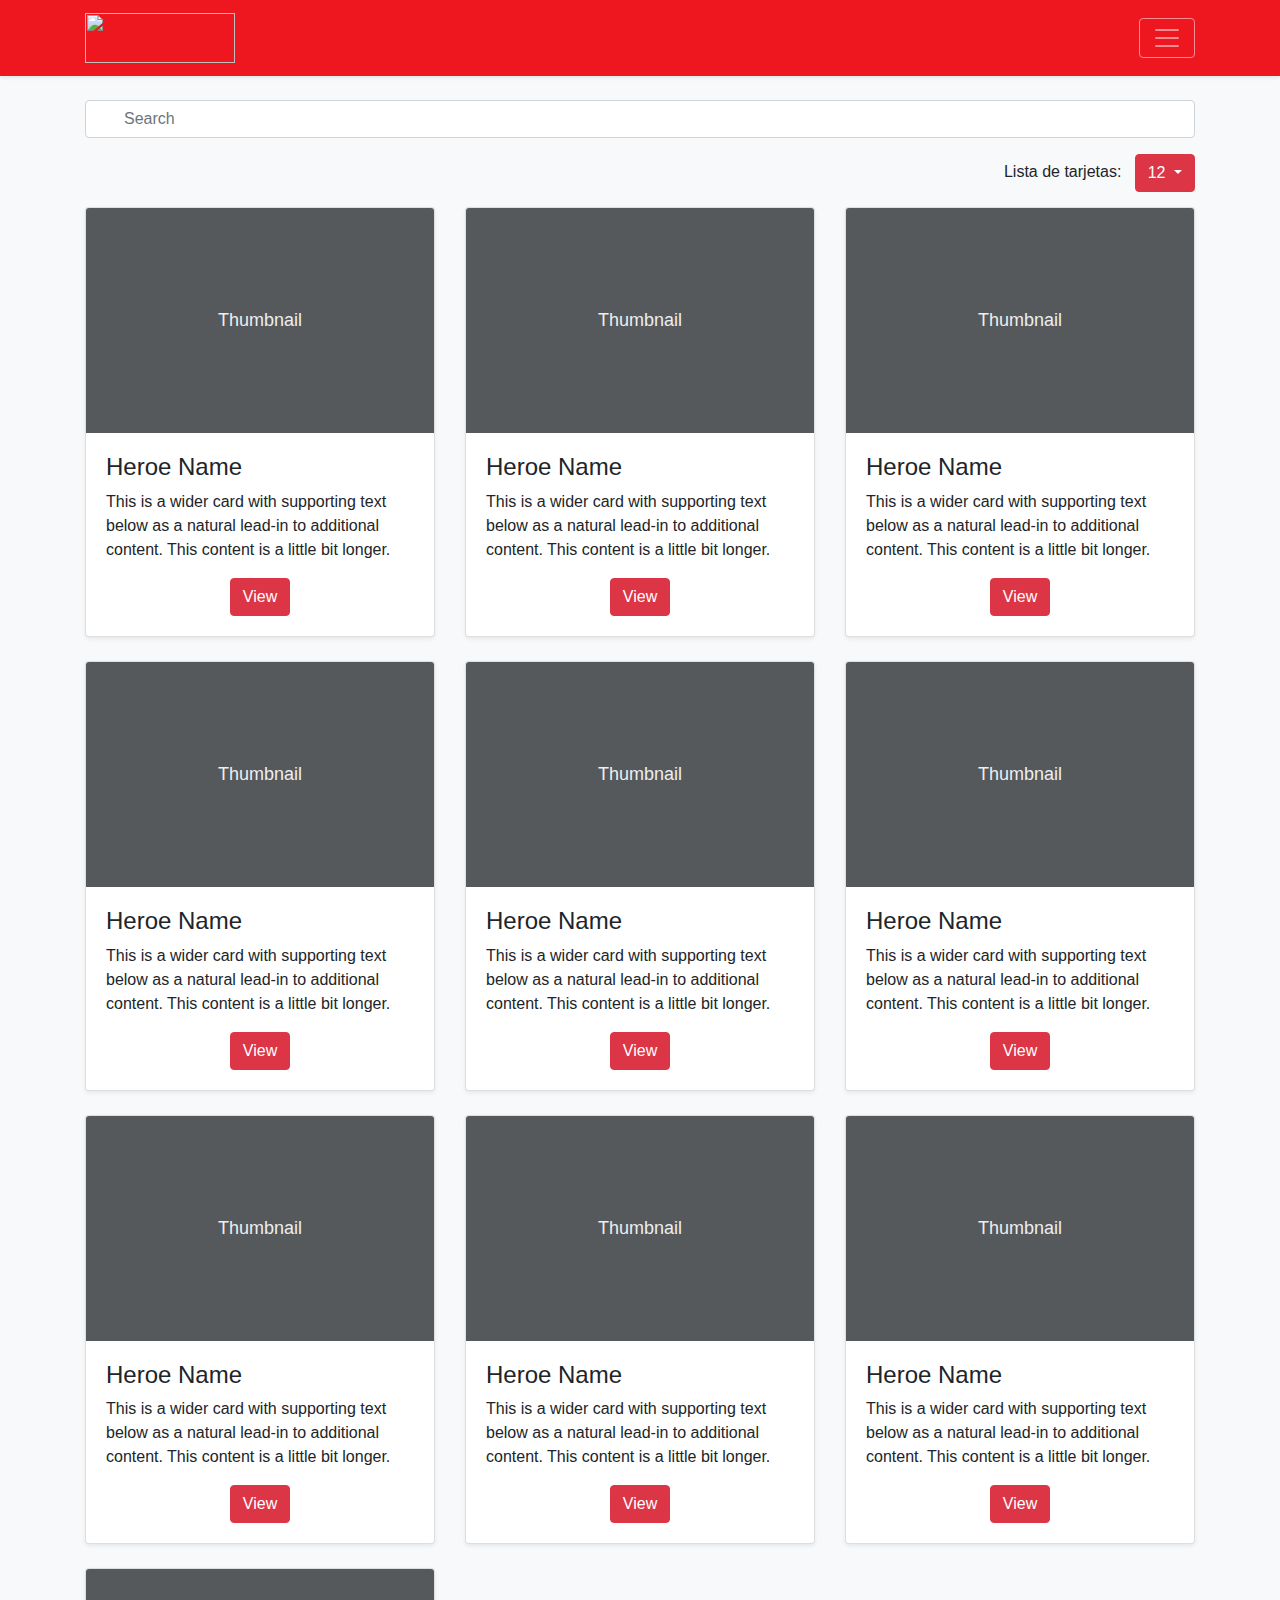
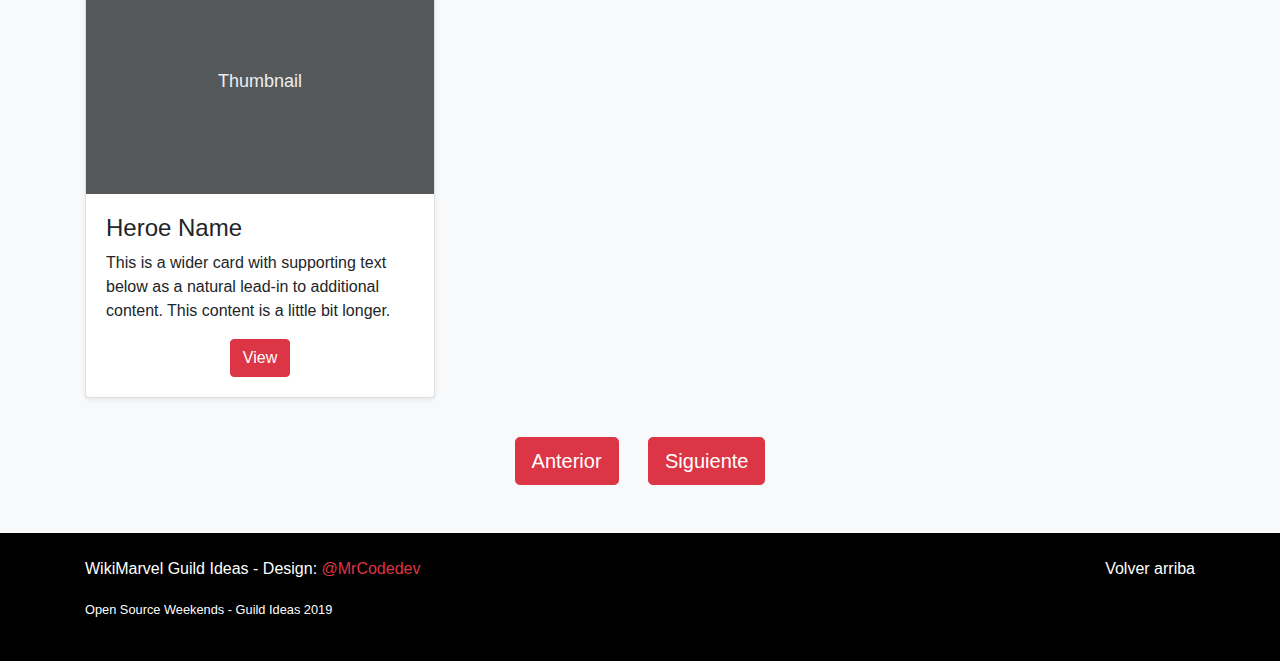
==== index.html @ 5bafe94f "Added new changes into index.html (Number cards, buttons pages)" ====
<!doctype html>
<html lang="en">
  <head>
    <meta charset="utf-8">
    <meta name="viewport" content="width=device-width, initial-scale=1, shrink-to-fit=no">
    <meta name="description" content="WikiMarvel-Ideas">
    <meta name="author" content="MrCodeDev, Xexuline & Oscar">
    <title>WikiMarvel - Guild Ideas</title>
    <!-- Bootstrap core CSS -->
    <link rel="stylesheet" href="https://stackpath.bootstrapcdn.com/bootstrap/4.3.1/css/bootstrap.min.css" integrity="sha384-ggOyR0iXCbMQv3Xipma34MD+dH/1fQ784/j6cY/iJTQUOhcWr7x9JvoRxT2MZw1T" crossorigin="anonymous">
    <link rel="stylesheet" href="css/style.css">
    <link rel="stylesheet" href="https://use.fontawesome.com/releases/v5.7.2/css/all.css" integrity="sha384-fnmOCqbTlWIlj8LyTjo7mOUStjsKC4pOpQbqyi7RrhN7udi9RwhKkMHpvLbHG9Sr" crossorigin="anonymous">
    <link rel="apple-touch-icon" sizes="57x57" href="/apple-icon-57x57.png">
    <link rel="apple-touch-icon" sizes="60x60" href="/apple-icon-60x60.png">
    <link rel="apple-touch-icon" sizes="72x72" href="/apple-icon-72x72.png">
    <link rel="apple-touch-icon" sizes="76x76" href="/apple-icon-76x76.png">
    <link rel="apple-touch-icon" sizes="114x114" href="/apple-icon-114x114.png">
    <link rel="apple-touch-icon" sizes="120x120" href="/apple-icon-120x120.png">
    <link rel="apple-touch-icon" sizes="144x144" href="/apple-icon-144x144.png">
    <link rel="apple-touch-icon" sizes="152x152" href="/apple-icon-152x152.png">
    <link rel="apple-touch-icon" sizes="180x180" href="/apple-icon-180x180.png">
    <link rel="icon" type="image/png" sizes="192x192"  href="/android-icon-192x192.png">
    <link rel="icon" type="image/png" sizes="32x32" href="/favicon-32x32.png">
    <link rel="icon" type="image/png" sizes="96x96" href="/favicon-96x96.png">
    <link rel="icon" type="image/png" sizes="16x16" href="/favicon-16x16.png">
    <link rel="manifest" href="/manifest.json">
    <meta name="msapplication-TileColor" content="#ffffff">
    <meta name="msapplication-TileImage" content="/ms-icon-144x144.png">
    <meta name="theme-color" content="#ffffff">
  </head>
  <body>
    <header>
      <div class="collapse bg-dark" id="navbarHeader">
        <div class="container">
          <div class="row">
            <div class="col-sm-8 col-md-7 py-4">
              <h4 class="text-white">Sobre Guild Ideas</h4>
              <p class="text-muted">Somos una Guild que pertenece a Open Source Weekends, que ayuda a gente iniciada en la programación (y no tan iniciada) a darles conocimientos para que ellos pueda avanzar por si mismos.</p>
            </div>
            <div class="col-sm-4 offset-md-1 py-4">
              <img src="img/osw-logo.jpg" alt="Logo Open Source Weekends" width="125" class="rounded mx-auto d-block">
            </div>
          </div>
        </div>
      </div>
      <div class="navbar navbar-dark bg-dark shadow-sm" id="nav-bg-color-marvel">
        <div class="container d-flex justify-content-between">
          <a class="navbar-brand" href="#">
            <img src="https://upload.wikimedia.org/wikipedia/commons/thumb/0/04/MarvelLogo.svg/1600px-MarvelLogo.svg.png" class="d-inline-block align-top" width="150" height="50" alt="">
          </a>
          <button class="navbar-toggler" type="button" data-toggle="collapse" data-target="#navbarHeader" aria-controls="navbarHeader" aria-expanded="false" aria-label="Toggle navigation">
            <span class="navbar-toggler-icon"></span>
          </button>
        </div>
      </div>
    </header>
    
    <main role="main">
      <div class="album py-5 bg-light">
        <div class="container">

          <div class="form-group has-search">
            <span class="fa fa-search form-control-feedback"></span>
            <input type="text" class="form-control" placeholder="Search">
          </div>

          <div class="group-container align-middle"> 
            <span class="font-weight-lighter">Lista de tarjetas: &nbsp;</span>
            <div class="btn-group">  
              <button type="button" class="btn btn-danger dropdown-toggle" data-toggle="dropdown" aria-haspopup="true" aria-expanded="false">
                12
              </button>
              <div class="dropdown-menu">
                <a class="dropdown-item" href="#">12</a>
                <a class="dropdown-item" href="#">18</a>
                <a class="dropdown-item" href="#">24</a>
              </div>
            </div>
          </div>

          <div class="row">
            <div class="col-md-4">
              <div class="card mb-4 shadow-sm">
                <svg class="bd-placeholder-img card-img-top" width="100%" height="225" xmlns="http://www.w3.org/2000/svg" preserveAspectRatio="xMidYMid slice" focusable="false" role="img" aria-label="Placeholder: Thumbnail"><title>Placeholder</title><rect width="100%" height="100%" fill="#55595c"/><text x="50%" y="50%" fill="#eceeef" dy=".3em">Thumbnail</text></svg>
                <div class="card-body">
                  <h4>Heroe Name</h4>
                  <p class="card-text">This is a wider card with supporting text below as a natural lead-in to additional content. This content is a little bit longer.</p>
                  <div class="d-flex justify-content-center align-items-center mx-auto">
                    <div class="btn-group">
                      <button type="button" class="btn btn-danger">View</button>
                    </div>
                  </div>
                </div>
              </div>
            </div>

            <div class="col-md-4">
              <div class="card mb-4 shadow-sm">
                <svg class="bd-placeholder-img card-img-top" width="100%" height="225" xmlns="http://www.w3.org/2000/svg" preserveAspectRatio="xMidYMid slice" focusable="false" role="img" aria-label="Placeholder: Thumbnail"><title>Placeholder</title><rect width="100%" height="100%" fill="#55595c"/><text x="50%" y="50%" fill="#eceeef" dy=".3em">Thumbnail</text></svg>
                <div class="card-body">
                  <h4>Heroe Name</h4>
                  <p class="card-text">This is a wider card with supporting text below as a natural lead-in to additional content. This content is a little bit longer.</p>
                  <div class="d-flex justify-content-center align-items-center mx-auto">
                    <div class="btn-group">
                      <button type="button" class="btn btn-danger">View</button>
                    </div>
                  </div>
                </div>
              </div>
            </div>

            <div class="col-md-4">
              <div class="card mb-4 shadow-sm">
                <svg class="bd-placeholder-img card-img-top" width="100%" height="225" xmlns="http://www.w3.org/2000/svg" preserveAspectRatio="xMidYMid slice" focusable="false" role="img" aria-label="Placeholder: Thumbnail"><title>Placeholder</title><rect width="100%" height="100%" fill="#55595c"/><text x="50%" y="50%" fill="#eceeef" dy=".3em">Thumbnail</text></svg>
                <div class="card-body">
                  <h4>Heroe Name</h4>
                  <p class="card-text">This is a wider card with supporting text below as a natural lead-in to additional content. This content is a little bit longer.</p>
                  <div class="d-flex justify-content-center align-items-center mx-auto">
                    <div class="btn-group">
                      <button type="button" class="btn btn-danger">View</button>
                    </div>
                  </div>
                </div>
              </div>
            </div>

            <div class="col-md-4">
              <div class="card mb-4 shadow-sm">
                <svg class="bd-placeholder-img card-img-top" width="100%" height="225" xmlns="http://www.w3.org/2000/svg" preserveAspectRatio="xMidYMid slice" focusable="false" role="img" aria-label="Placeholder: Thumbnail"><title>Placeholder</title><rect width="100%" height="100%" fill="#55595c"/><text x="50%" y="50%" fill="#eceeef" dy=".3em">Thumbnail</text></svg>
                <div class="card-body">
                  <h4>Heroe Name</h4>
                  <p class="card-text">This is a wider card with supporting text below as a natural lead-in to additional content. This content is a little bit longer.</p>
                  <div class="d-flex justify-content-center align-items-center mx-auto">
                    <div class="btn-group">
                      <button type="button" class="btn btn-danger">View</button>
                    </div>
                  </div>
                </div>
              </div>
            </div>

            <div class="col-md-4">
              <div class="card mb-4 shadow-sm">
                <svg class="bd-placeholder-img card-img-top" width="100%" height="225" xmlns="http://www.w3.org/2000/svg" preserveAspectRatio="xMidYMid slice" focusable="false" role="img" aria-label="Placeholder: Thumbnail"><title>Placeholder</title><rect width="100%" height="100%" fill="#55595c"/><text x="50%" y="50%" fill="#eceeef" dy=".3em">Thumbnail</text></svg>
                <div class="card-body">
                  <h4>Heroe Name</h4>
                  <p class="card-text">This is a wider card with supporting text below as a natural lead-in to additional content. This content is a little bit longer.</p>
                  <div class="d-flex justify-content-center align-items-center mx-auto">
                    <div class="btn-group">
                      <button type="button" class="btn btn-danger">View</button>
                    </div>
                  </div>
                </div>
              </div>
            </div>

            <div class="col-md-4">
              <div class="card mb-4 shadow-sm">
                <svg class="bd-placeholder-img card-img-top" width="100%" height="225" xmlns="http://www.w3.org/2000/svg" preserveAspectRatio="xMidYMid slice" focusable="false" role="img" aria-label="Placeholder: Thumbnail"><title>Placeholder</title><rect width="100%" height="100%" fill="#55595c"/><text x="50%" y="50%" fill="#eceeef" dy=".3em">Thumbnail</text></svg>
                <div class="card-body">
                  <h4>Heroe Name</h4>
                  <p class="card-text">This is a wider card with supporting text below as a natural lead-in to additional content. This content is a little bit longer.</p>
                  <div class="d-flex justify-content-center align-items-center mx-auto">
                    <div class="btn-group">
                      <button type="button" class="btn btn-danger">View</button>
                    </div>
                  </div>
                </div>
              </div>
            </div>

            <div class="col-md-4">
              <div class="card mb-4 shadow-sm">
                <svg class="bd-placeholder-img card-img-top" width="100%" height="225" xmlns="http://www.w3.org/2000/svg" preserveAspectRatio="xMidYMid slice" focusable="false" role="img" aria-label="Placeholder: Thumbnail"><title>Placeholder</title><rect width="100%" height="100%" fill="#55595c"/><text x="50%" y="50%" fill="#eceeef" dy=".3em">Thumbnail</text></svg>
                <div class="card-body">
                  <h4>Heroe Name</h4>
                  <p class="card-text">This is a wider card with supporting text below as a natural lead-in to additional content. This content is a little bit longer.</p>
                  <div class="d-flex justify-content-center align-items-center mx-auto">
                    <div class="btn-group">
                      <button type="button" class="btn btn-danger">View</button>
                    </div>
                  </div>
                </div>
              </div>
            </div>

            <div class="col-md-4">
              <div class="card mb-4 shadow-sm">
                <svg class="bd-placeholder-img card-img-top" width="100%" height="225" xmlns="http://www.w3.org/2000/svg" preserveAspectRatio="xMidYMid slice" focusable="false" role="img" aria-label="Placeholder: Thumbnail"><title>Placeholder</title><rect width="100%" height="100%" fill="#55595c"/><text x="50%" y="50%" fill="#eceeef" dy=".3em">Thumbnail</text></svg>
                <div class="card-body">
                  <h4>Heroe Name</h4>
                  <p class="card-text">This is a wider card with supporting text below as a natural lead-in to additional content. This content is a little bit longer.</p>
                  <div class="d-flex justify-content-center align-items-center mx-auto">
                    <div class="btn-group">
                      <button type="button" class="btn btn-danger">View</button>
                    </div>
                  </div>
                </div>
              </div>
            </div>

            <div class="col-md-4">
              <div class="card mb-4 shadow-sm">
                <svg class="bd-placeholder-img card-img-top" width="100%" height="225" xmlns="http://www.w3.org/2000/svg" preserveAspectRatio="xMidYMid slice" focusable="false" role="img" aria-label="Placeholder: Thumbnail"><title>Placeholder</title><rect width="100%" height="100%" fill="#55595c"/><text x="50%" y="50%" fill="#eceeef" dy=".3em">Thumbnail</text></svg>
                <div class="card-body">
                  <h4>Heroe Name</h4>
                  <p class="card-text">This is a wider card with supporting text below as a natural lead-in to additional content. This content is a little bit longer.</p>
                  <div class="d-flex justify-content-center align-items-center mx-auto">
                    <div class="btn-group">
                      <button type="button" class="btn btn-danger">View</button>
                    </div>
                  </div>
                </div>
              </div>
            </div>

            <div class="col-md-4">
              <div class="card mb-4 shadow-sm">
                <svg class="bd-placeholder-img card-img-top" width="100%" height="225" xmlns="http://www.w3.org/2000/svg" preserveAspectRatio="xMidYMid slice" focusable="false" role="img" aria-label="Placeholder: Thumbnail"><title>Placeholder</title><rect width="100%" height="100%" fill="#55595c"/><text x="50%" y="50%" fill="#eceeef" dy=".3em">Thumbnail</text></svg>
                <div class="card-body">
                  <h4>Heroe Name</h4>
                  <p class="card-text">This is a wider card with supporting text below as a natural lead-in to additional content. This content is a little bit longer.</p>
                  <div class="d-flex justify-content-center align-items-center mx-auto">
                    <div class="btn-group">
                      <button type="button" class="btn btn-danger">View</button>
                    </div>
                  </div>
                </div>
              </div>
            </div>

          </div>
          <div class="button-group">
              <button type="button" class="btn btn-danger btn-lg">Anterior</button>
              <span class="blank-space"></span>
              <button type="button" class="btn btn-danger btn-lg">Siguiente</button>
          </div>

        </div>
      </div>
    </main>

<footer class="text-muted">
  <div class="container">
    <p class="float-right">
      <a href="#" class="text-white"><i class="fas fa-arrow-up"></i> Volver arriba</a>
    </p>
    <p class="text-footer">WikiMarvel Guild Ideas - Design: <a href="https://twitter.com/mrcodedev/" target="_blank" class="text-danger">@MrCodedev</a></p>
    <p class="text-footer"><small>Open Source Weekends - Guild Ideas 2019</small></p>
  </div>
</footer>
<script src="https://code.jquery.com/jquery-3.3.1.slim.min.js" integrity="sha384-q8i/X+965DzO0rT7abK41JStQIAqVgRVzpbzo5smXKp4YfRvH+8abtTE1Pi6jizo" crossorigin="anonymous"></script>
<script src="https://cdnjs.cloudflare.com/ajax/libs/popper.js/1.14.7/umd/popper.min.js" integrity="sha384-UO2eT0CpHqdSJQ6hJty5KVphtPhzWj9WO1clHTMGa3JDZwrnQq4sF86dIHNDz0W1" crossorigin="anonymous"></script>
<script src="https://stackpath.bootstrapcdn.com/bootstrap/4.3.1/js/bootstrap.min.js" integrity="sha384-JjSmVgyd0p3pXB1rRibZUAYoIIy6OrQ6VrjIEaFf/nJGzIxFDsf4x0xIM+B07jRM" crossorigin="anonymous"></script>
      </body>
</html>
---- css/style.css ----
body {
  margin: 0;
}

.bd-placeholder-img {
  font-size: 1.125rem;
  text-anchor: middle;
  -webkit-user-select: none;
  -moz-user-select: none;
  -ms-user-select: none;
  user-select: none;
}

.py-5 {
  padding-top: 1.5rem !important;
}

#nav-bg-color-marvel {
  background-color: #EE161F !important;
}

.bg-dark {
  background-color: black !important;
}

.navbar-dark .navbar-toggler {
  color: #F78D92;
  border-color: #F78D92; 
}

.group-container {
  width: 100%;
  text-align: right;
  margin-bottom: 15px;
}

.button-group {
  text-align: center;
  margin: 15px 0px 0px 0px;
}

.blank-space {
  padding-right: 25px;
}

footer {
  padding-top: 1.5rem;
  padding-bottom: 1.5rem;
  background-color: black;
}

.text-footer {
  color: white;
}

.has-search .form-control {
  padding-left: 2.375rem;
}

.has-search .form-control-feedback {
  position: absolute;
  z-index: 2;
  display: block;
  width: 2.375rem;
  height: 2.375rem;
  line-height: 2.375rem;
  text-align: center;
  pointer-events: none;
  color: #aaa;
}

@media (min-width: 768px) {
  .bd-placeholder-img-lg {
    font-size: 3.5rem;
  }
}
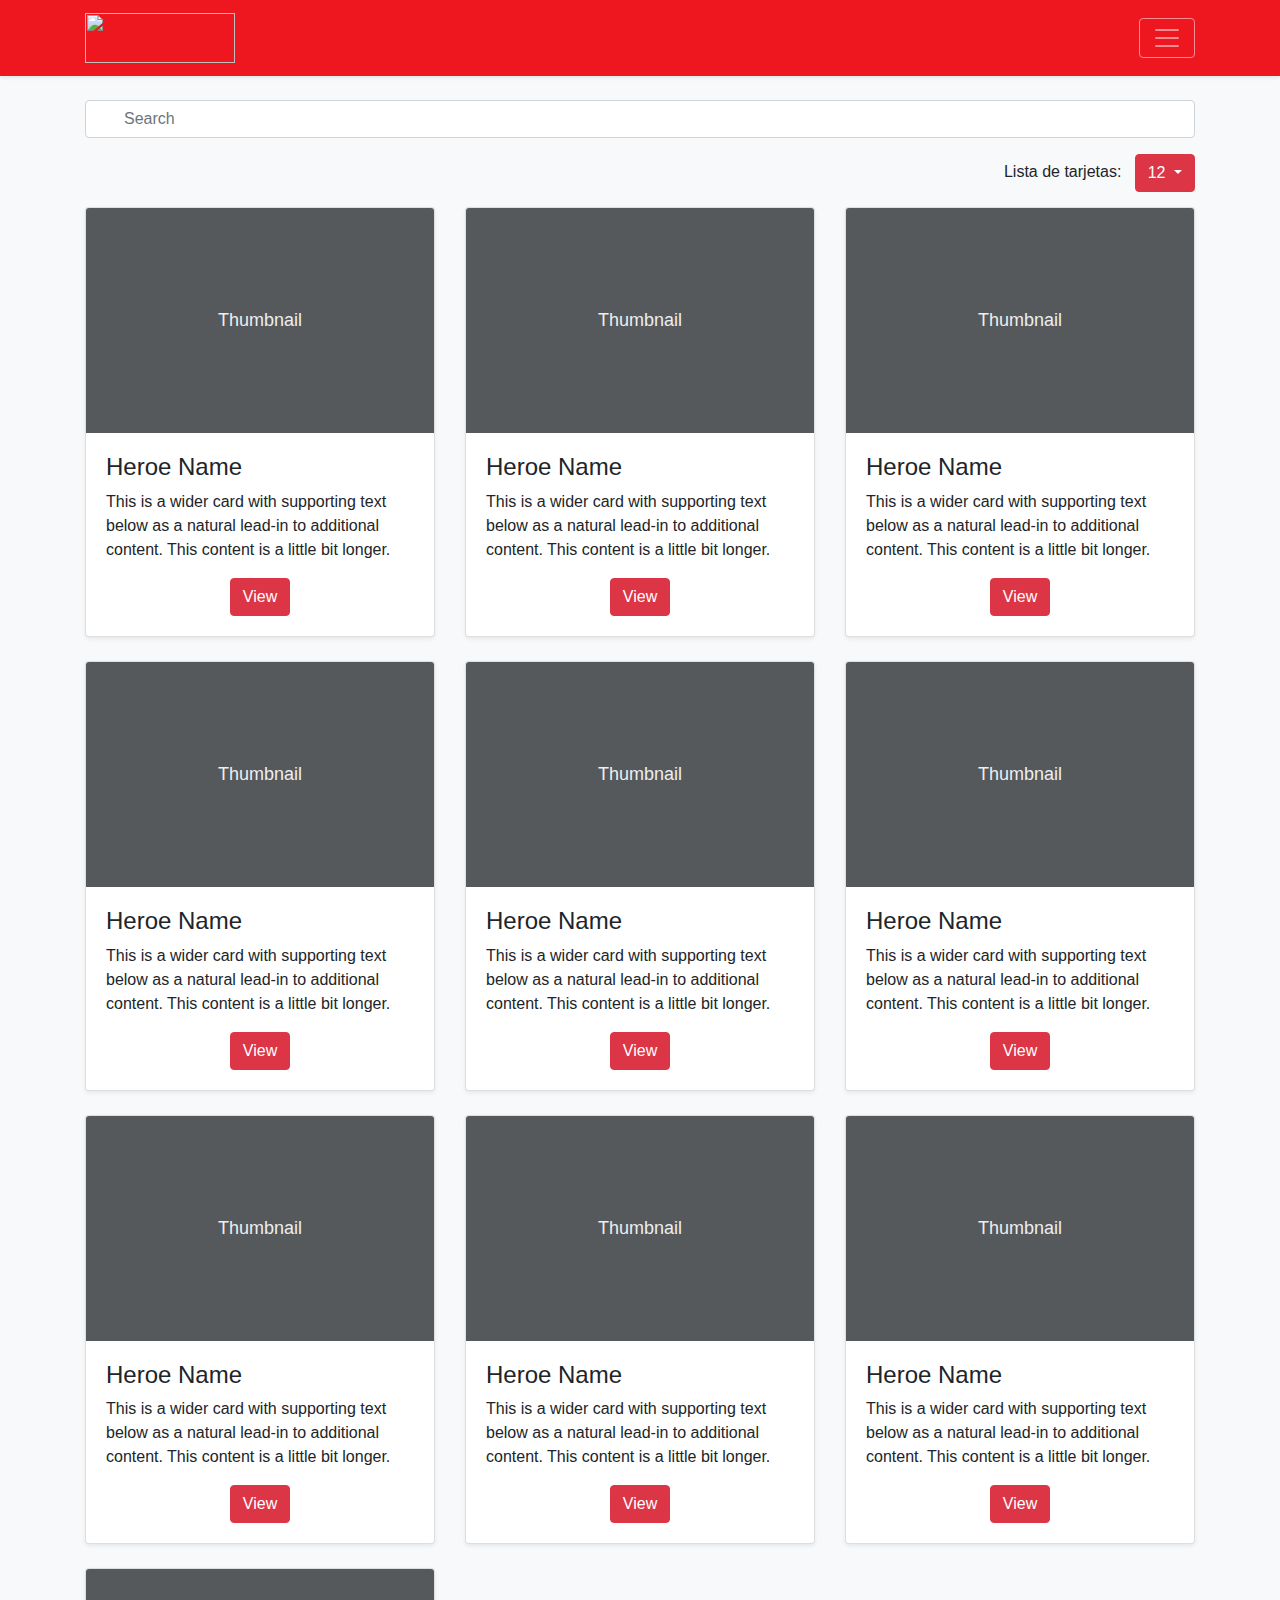
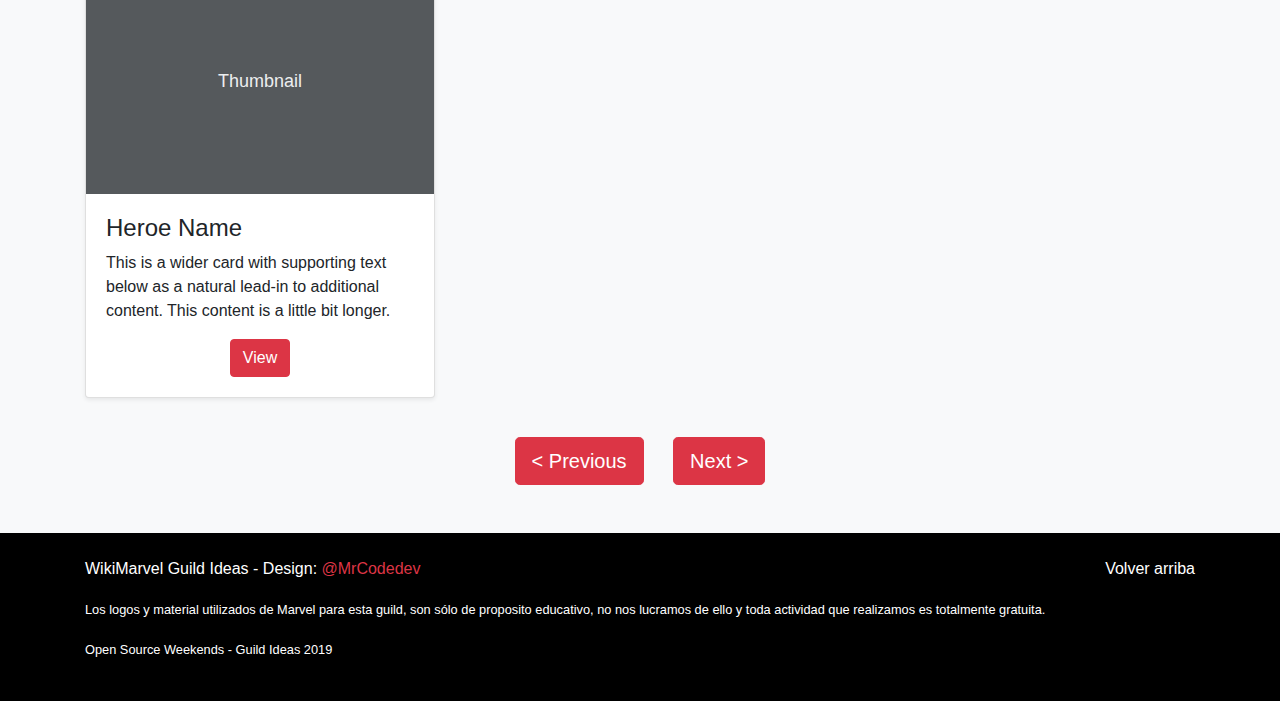
==== commit 519adf49: "Added home link on Marvel logo" ====
--- a/index.html
+++ b/index.html
@@ -7,6 +7,7 @@
     <meta name="author" content="MrCodeDev, Xexuline & Oscar">
     <title>WikiMarvel - Guild Ideas</title>
     <!-- Bootstrap core CSS -->
+    
     <link rel="stylesheet" href="https://stackpath.bootstrapcdn.com/bootstrap/4.3.1/css/bootstrap.min.css" integrity="sha384-ggOyR0iXCbMQv3Xipma34MD+dH/1fQ784/j6cY/iJTQUOhcWr7x9JvoRxT2MZw1T" crossorigin="anonymous">
     <link rel="stylesheet" href="css/style.css">
     <link rel="stylesheet" href="https://use.fontawesome.com/releases/v5.7.2/css/all.css" integrity="sha384-fnmOCqbTlWIlj8LyTjo7mOUStjsKC4pOpQbqyi7RrhN7udi9RwhKkMHpvLbHG9Sr" crossorigin="anonymous">
@@ -35,7 +36,7 @@
           <div class="row">
             <div class="col-sm-8 col-md-7 py-4">
               <h4 class="text-white">Sobre Guild Ideas</h4>
-              <p class="text-muted">Somos una Guild que pertenece a Open Source Weekends, que ayuda a gente iniciada en la programación (y no tan iniciada) a darles conocimientos para que ellos pueda avanzar por si mismos.</p>
+              <p class="text-muted">Somos una Guild que pertenece a Open Source Weekends, que ayuda a gente iniciada en la programación (y no tan iniciada) a darles conocimientos para que ellos puedan avanzar por si mismos.</p>
             </div>
             <div class="col-sm-4 offset-md-1 py-4">
               <img src="img/osw-logo.jpg" alt="Logo Open Source Weekends" width="125" class="rounded mx-auto d-block">
@@ -45,7 +46,7 @@
       </div>
       <div class="navbar navbar-dark bg-dark shadow-sm" id="nav-bg-color-marvel">
         <div class="container d-flex justify-content-between">
-          <a class="navbar-brand" href="#">
+          <a class="navbar-brand" href="./index.html">
             <img src="https://upload.wikimedia.org/wikipedia/commons/thumb/0/04/MarvelLogo.svg/1600px-MarvelLogo.svg.png" class="d-inline-block align-top" width="150" height="50" alt="">
           </a>
           <button class="navbar-toggler" type="button" data-toggle="collapse" data-target="#navbarHeader" aria-controls="navbarHeader" aria-expanded="false" aria-label="Toggle navigation">
@@ -231,26 +232,27 @@
 
           </div>
           <div class="button-group">
-              <button type="button" class="btn btn-danger btn-lg">Anterior</button>
+              <button type="button" class="btn btn-danger btn-lg btn-pagination">< Previous</button>
               <span class="blank-space"></span>
-              <button type="button" class="btn btn-danger btn-lg">Siguiente</button>
+              <button type="button" class="btn btn-danger btn-lg btn-pagination">Next ></button>
           </div>
 
         </div>
       </div>
     </main>
 
-<footer class="text-muted">
-  <div class="container">
-    <p class="float-right">
-      <a href="#" class="text-white"><i class="fas fa-arrow-up"></i> Volver arriba</a>
-    </p>
-    <p class="text-footer">WikiMarvel Guild Ideas - Design: <a href="https://twitter.com/mrcodedev/" target="_blank" class="text-danger">@MrCodedev</a></p>
-    <p class="text-footer"><small>Open Source Weekends - Guild Ideas 2019</small></p>
-  </div>
-</footer>
-<script src="https://code.jquery.com/jquery-3.3.1.slim.min.js" integrity="sha384-q8i/X+965DzO0rT7abK41JStQIAqVgRVzpbzo5smXKp4YfRvH+8abtTE1Pi6jizo" crossorigin="anonymous"></script>
-<script src="https://cdnjs.cloudflare.com/ajax/libs/popper.js/1.14.7/umd/popper.min.js" integrity="sha384-UO2eT0CpHqdSJQ6hJty5KVphtPhzWj9WO1clHTMGa3JDZwrnQq4sF86dIHNDz0W1" crossorigin="anonymous"></script>
-<script src="https://stackpath.bootstrapcdn.com/bootstrap/4.3.1/js/bootstrap.min.js" integrity="sha384-JjSmVgyd0p3pXB1rRibZUAYoIIy6OrQ6VrjIEaFf/nJGzIxFDsf4x0xIM+B07jRM" crossorigin="anonymous"></script>
-      </body>
+    <footer class="text-muted">
+      <div class="container">
+        <p class="float-right">
+          <a href="#" class="text-white"><i class="fas fa-arrow-up"></i> Volver arriba</a>
+        </p>
+        <p class="text-footer">WikiMarvel Guild Ideas - Design: <a href="https://twitter.com/mrcodedev/" target="_blank" class="text-danger">@MrCodedev</a></p>
+        <p class="text-footer"><small>Los logos y material utilizados de Marvel para esta guild, son sólo de proposito educativo, no nos lucramos de ello y toda actividad que realizamos es totalmente gratuita. </small></p>
+        <p class="text-footer"><small>Open Source Weekends - Guild Ideas 2019</small></p>
+      </div>
+    </footer>
+    <script src="https://code.jquery.com/jquery-3.3.1.slim.min.js" integrity="sha384-q8i/X+965DzO0rT7abK41JStQIAqVgRVzpbzo5smXKp4YfRvH+8abtTE1Pi6jizo" crossorigin="anonymous"></script>
+    <script src="https://cdnjs.cloudflare.com/ajax/libs/popper.js/1.14.7/umd/popper.min.js" integrity="sha384-UO2eT0CpHqdSJQ6hJty5KVphtPhzWj9WO1clHTMGa3JDZwrnQq4sF86dIHNDz0W1" crossorigin="anonymous"></script>
+    <script src="https://stackpath.bootstrapcdn.com/bootstrap/4.3.1/js/bootstrap.min.js" integrity="sha384-JjSmVgyd0p3pXB1rRibZUAYoIIy6OrQ6VrjIEaFf/nJGzIxFDsf4x0xIM+B07jRM" crossorigin="anonymous"></script>
+  </body>
 </html>
